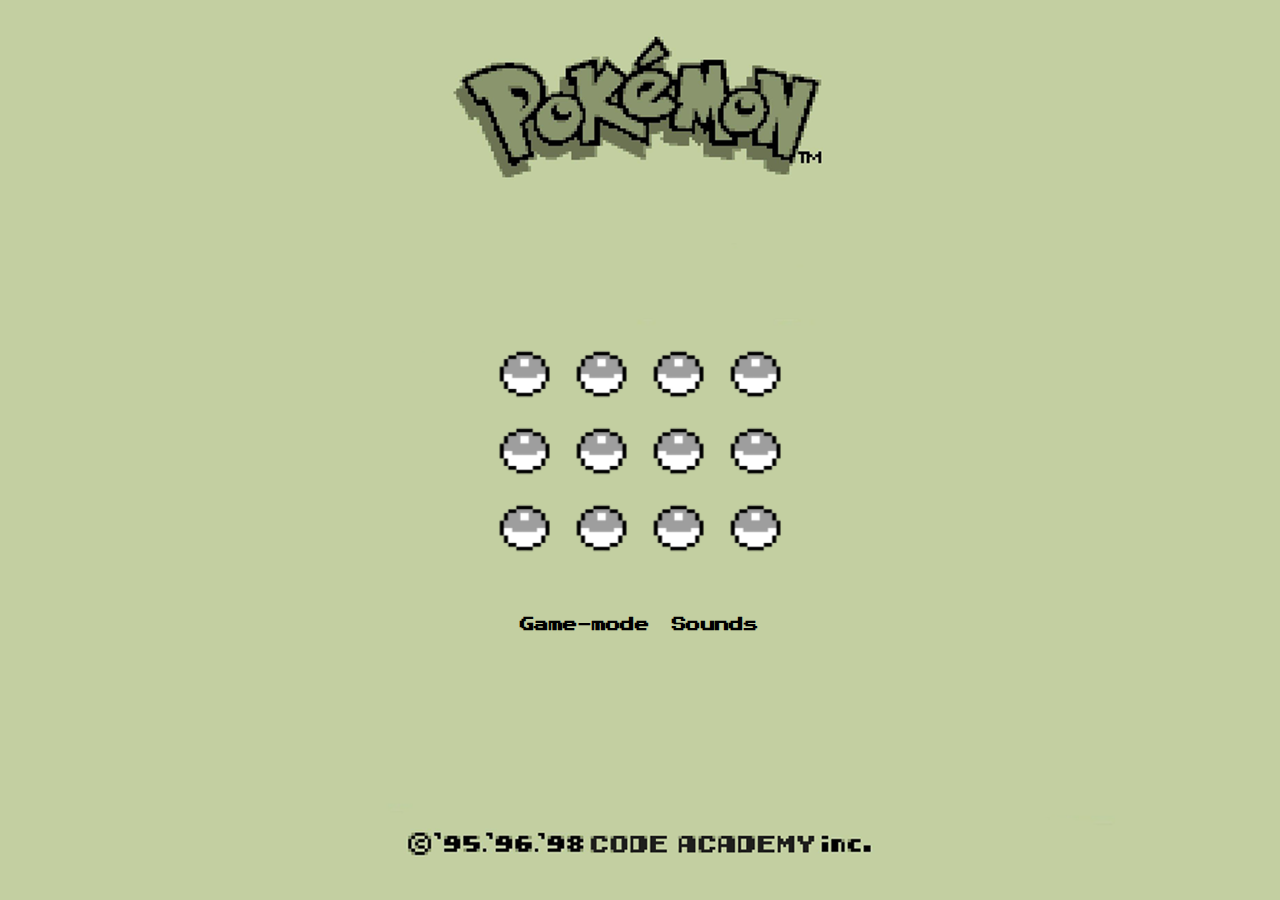
==== index.html @ 51b7ea5a "Added error check for game mode change" ====
<!DOCTYPE html>
<html lang="en">

<head>
  <meta charset="UTF-8">
  <meta http-equiv="X-UA-Compatible" content="IE=edge">
  <meta name="viewport" content="width=device-width, initial-scale=1.0">
  <link rel="stylesheet" href="https://cdn.jsdelivr.net/npm/bootstrap@5.2.3/dist/css/bootstrap.min.css">
  <link rel="stylesheet" href="assets/css/style.css">
  <title>Javasctipt Game</title>
</head>

<body>

<!-- navbar -->

<audio id="audioElement">
  <source src="/assets/images/Y2Mate.is - Game Corner Theme - Pokemon Red  Blue  Yellow-a-QPI3hKxDg-128k-1654582935888.mp3" type="audio/mpeg">
</audio>

  <!--modal-->

  <div class="modal fade" id="exampleModal" tabindex="-1" aria-labelledby="exampleModalLabel" aria-hidden="true">
    <div class="modal-dialog">
      <div class="modal-content">
        <div class="modal-header">
          <h1 class="modal-title fs-5" id="exampleModalLabel">How to play</h1>
        </div>
        <div class="modal-body" id="modal-body-top">
          In this simple Pokemon theme game you will match the tiles in order to win
        </div>
        <div class="modal-body" id="modal-body-bottom">
          Each time the board is completed the cards will reset and shuffle oncemore for endless fun!
        </div>
        <div class="modal-footer">
          <button onmousedown="toggleSfx()" id="game-mode-button" type="button" class="btn btn-secondary" data-bs-dismiss="modal">Play without sound</button>
          <button onmousedown="toggleAudio()" id="sound-button" loop type="button" class="btn btn-secondary" data-bs-dismiss="modal">Play with sound</button>
          <button type="button" id="close-button" class="btn btn-secondary" data-bs-dismiss="modal">Close</button>
        </div>
      </div>
    </div>
  </div>

      <section id="home" >
        <div class="home container">
          <div class="logo">
            <img src="assets/images/pokemonlogo.png" alt="">
          </div>
    <div class="memory-game2">
      <div class="memory-card" data-framework="bulbasaur">
        <img class="front-face" src="assets/images/bulbasaur100.png"></img>
        <img onclick="bulb.play();" class="back-face" src="assets/images/pokeball100.png"></img>
      </div>
      <div class="memory-card" data-framework="bulbasaur">
        <img class="front-face" src="assets/images/bulbasaur100.png"></img>
        <img onmousedown="bulb.play();" class="back-face" src="assets/images/pokeball100.png"></img>
      </div>
      <div class="memory-card" data-framework="charmander">
        <img class="front-face" src="assets/images/charmander 100.png"></img>
        <img onmousedown="char.play();"  class="back-face" src="assets/images/pokeball100.png"></img>
      </div>
      <div class="memory-card" data-framework="charmander">
        <img class="front-face" src="assets/images/charmander 100.png"></img>
        <img onmousedown="char.play();"  class="back-face" src="assets/images/pokeball100.png"></img>
      </div>
      <div class="memory-card" data-framework="squirtle">
        <img class="front-face" src="assets/images/squirtle100.png"></img>
        <img onmousedown="squir.play();"  class="back-face" src="assets/images/pokeball100.png"></img>
      </div>
      <div class="memory-card" data-framework="squirtle">
        <img class="front-face" src="assets/images/squirtle100.png"></img>
        <img onmousedown="squir.play();"  class="back-face" src="assets/images/pokeball100.png"></img>
      </div>
      <div class="memory-card" data-framework="haunter">
        <img class="front-face" src="assets/images/haunter100.png"></img>
        <img onmousedown="haunt.play();"  class="back-face" src="assets/images/pokeball100.png"></img>
      </div>
      <div class="memory-card" data-framework="haunter">
        <img class="front-face" src="assets/images/haunter100.png"></img>
        <img onmousedown="haunt.play();"  class="back-face" src="assets/images/pokeball100.png"></img>
      </div>
      <div class="memory-card" data-framework="mewtwo">
        <img class="front-face" src="assets/images/mewtwo100.png"></img>
        <img onmousedown="mew.play();"  class="back-face" src="assets/images/pokeball100.png"></img>
      </div>
      <div class="memory-card" data-framework="mewtwo">
        <img class="front-face" src="assets/images/mewtwo100.png"></img>
        <img onmousedown="mew.play();"  class="back-face" src="assets/images/pokeball100.png"></img>
      </div>
      <div class="memory-card" data-framework="pikachu">
        <img class="front-face" src="assets/images/pikachu100.png"></img>
        <img onmousedown="pika.play();"  class="back-face" src="assets/images/pokeball100.png"></img>
      </div>
      <div class="memory-card" data-framework="pikachu">
        <img class="front-face" src="assets/images/pikachu100.png"></img>
        <img onmousedown="pika.play();"  class="back-face" src="assets/images/pokeball100.png"></img>
      </div>
      <div class="memory-card harder" data-framework="butterfree">
        <img class="front-face" src="assets/images/butterfree100.png"></img>
        <img onmousedown="butter.play();"  class="back-face" src="assets/images/pokeball100.png"></img>
      </div>
      <div class="memory-card harder" data-framework="butterfree">
        <img class="front-face" src="assets/images/butterfree100.png"></img>
        <img onmousedown="butter.play();"  class="back-face" src="assets/images/pokeball100.png"></img>
      </div>
      <div class="memory-card harder" data-framework="nidoking">
        <img class="front-face" src="assets/images/nidoking100.png"></img>
        <img onmousedown="nido.play();"  class="back-face" src="assets/images/pokeball100.png"></img>
      </div>
      <div class="memory-card harder" data-framework="nidoking">
        <img class="front-face" src="assets/images/nidoking100.png"></img>
        <img onmousedown="nido.play();"  class="back-face" src="assets/images/pokeball100.png"></img>
      </div>
    </div>
    <div class="credit">
      <img src="assets/images/credit.png" alt="">
    </div>
    <div class="buttons">
      <button id="commentButton" onmousedown="toggleElements()" type="button">
        Game-mode
      </button>
      <button onmousedown="toggleAudio(),toggleSfx()" type="button">
        Sounds
      </button>
    </div>
  </div>
  </section>

  <!--scripts-->

  <script src="assets/js/app.js"></script>
  <script src="assets/js/sfx.js"></script>
  <script src="assets/js/difficulty.js"></script>
  <script src="assets/js/modal.js"></script>
  <script src="https://cdn.jsdelivr.net/npm/bootstrap@5.2.3/dist/js/bootstrap.min.js"></script>
</body>

</html>
---- assets/css/style.css ----
@import url('https://fonts.googleapis.com/css2?family=Press+Start+2P&display=swap');

* {
    padding: 0;
    margin: 0;
    box-sizing: border-box;

}

body {
    font-family: "Press Start 2P", sans-serif !important;
    font-size: smaller;
}

img {
    height: 100%;
    width: 100%;
    object-fit: cover;
}

/*----game-----*/

.memory-game,
.memory-card {
    scale: 0.8;
}

.front-face,
.back-face {
    width: 100px;
    height: 100px;
    position: absolute;
    border-radius: 5px;
    backface-visibility: hidden;


}

.front-face {
    transform: rotateY(180deg);
}


html {
    scroll-behavior: smooth;

}

.credit {
    position: absolute;
    bottom: 30px;
}

.container {
    min-height: 100vh;
    width: 100%;
    display: flex;
    align-items: center;
    justify-content: center;
}

.harder {
    display: none;
}

#invisible {
    display: none;
}

.memory-game {
    display: grid;
    grid-template-columns: repeat(4, auto);
    max-width: 100%;
    justify-content: center;
    perspective: 1000px;
    z-index: 100;
}

.memory-game2 {
        display: grid;
        grid-template-columns: repeat(4, auto);
        max-width: 100%;
        justify-content: center;
        perspective: 1000px;
        z-index: 100;
        scale: 0.7;
    }

.memory-card {
    width: 100px;
    height: 100px;
    position: relative;
    margin: 5px;
    transform: scale(1);
    transform-style: preserve-3d;
    transition: transform .5s;
}

.memory-card:active {
    transform: scale(.97);
    transition: .2s;
}

.memory-card.flip {
    transform: rotateY(180deg);
}

/*-----navbar-----*/

.navbar {
    position: fixed;
    top: 0;
    left: 0;
    z-index: 100;
    width: 100%;
    padding-left: 20px;
    padding-right: 20px;
}

.navbar a {
    color: rgb(200, 200, 200);
}

/*-----home-----*/

#close-button {
    display: none;
}

#home {
    background-image: url(../images/gbbackground.png);
    background-size: cover;
    background-position: top center;
    position: relative;
    z-index: 1;
}

.logo {
    position: absolute;
    top:30px;
}

.buttons {
    position: absolute;
    padding-top: 350px;
}

.btn {
    color:black;
    background-color:rgba(138, 149, 107,0.0);
    border:none;
    }


    .hidden {
        display: none;
      }

.how-to,
.reset {
    margin:5px;
        background-image: url(../images/how.png);
        background-repeat: no-repeat;
        height: 50px;
        width: 120px;
        border: none;
      }
      
      button span {
        display: none;
      }

      button {
        border: none;
        padding: 10px;
    background-color: transparent;
    scale: 1.1;
    font-weight: 600;
      }



/*-----Contact Me-----*/

#contact {
    background-image: url(../images/164022-GameBoy-gamepad-minimalism-video-games.jpg);
    background-size: cover;
    background-position: top center;
    position: relative;
    z-index: 1;
}

.modal {
    position: absolute;
    text-align: center;
    padding: 0!important;
    
  }

  .modal-content {
    display: inline-block;
    padding: 8px 9px;
    color:black;
    font-size: 1.1rem;
    background-color:rgba(138, 149, 107,0.9);
}

  .modal:before {
    content: '';
    display: inline-block;
    height: 100%;
    vertical-align: middle;
    margin-right: -4px;
  }
  .modal-dialog {
    display: inline-block;
    text-align: left;
    vertical-align: middle;
  }

/*-----404 page----*/

#text404 {
    text-align:center;
   position:absolute;
    font-size: xx-large;
    padding-top: 500px;
}

#img404 {
justify-content: center;
z-index: 100;
scale: 0.7;

}

/*-----media-----*/

 @media only screen and (max-width: 480px) {

    #text404 {
        text-align:center;
       position:absolute;
        font-size: medium;
        padding-top: 500px;
    }

    .memory-game,
    .memory-card {
        scale: 0.7;
    }

.modal {
    position: absolute;
    text-align: center;
    padding: 0!important;
    
  }
  .modal:before {
    content: '';
    display: inline-block;
    height: 5%;
    vertical-align: middle;
    margin-right: -4px;
  }
  .modal-dialog {
    display: inline-block;
    text-align: left;
    vertical-align: middle;
  }

}

#audioplayer {
    display: none;
}
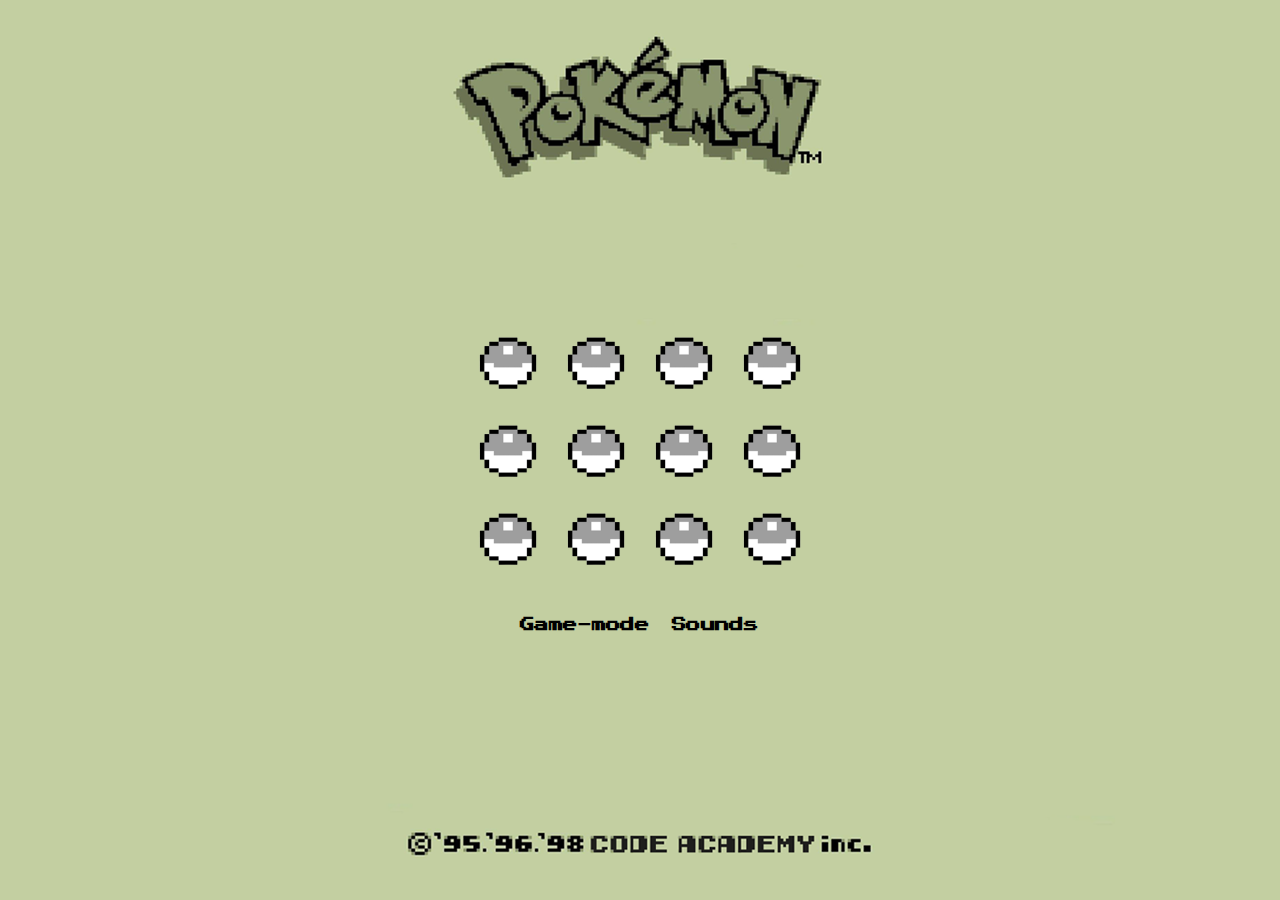
==== commit ac4d1cb3: "Clean up html and format" ====
--- a/index.html
+++ b/index.html
@@ -11,12 +11,6 @@
 </head>
 
 <body>
-
-<!-- navbar -->
-
-<audio id="audioElement">
-  <source src="/assets/images/Y2Mate.is - Game Corner Theme - Pokemon Red  Blue  Yellow-a-QPI3hKxDg-128k-1654582935888.mp3" type="audio/mpeg">
-</audio>
 
   <!--modal-->
 
@@ -33,98 +27,100 @@
           Each time the board is completed the cards will reset and shuffle oncemore for endless fun!
         </div>
         <div class="modal-footer">
-          <button onmousedown="toggleSfx()" id="game-mode-button" type="button" class="btn btn-secondary" data-bs-dismiss="modal">Play without sound</button>
-          <button onmousedown="toggleAudio()" id="sound-button" loop type="button" class="btn btn-secondary" data-bs-dismiss="modal">Play with sound</button>
+          <button onmousedown="toggleSfx()" id="game-mode-button" type="button" class="btn btn-secondary"
+            data-bs-dismiss="modal">Play without sound</button>
+          <button onmousedown="toggleAudio()" id="sound-button" type="button" class="btn btn-secondary"
+            data-bs-dismiss="modal">Play with sound</button>
           <button type="button" id="close-button" class="btn btn-secondary" data-bs-dismiss="modal">Close</button>
         </div>
       </div>
     </div>
   </div>
 
-      <section id="home" >
-        <div class="home container">
-          <div class="logo">
-            <img src="assets/images/pokemonlogo.png" alt="">
-          </div>
-    <div class="memory-game2">
-      <div class="memory-card" data-framework="bulbasaur">
-        <img class="front-face" src="assets/images/bulbasaur100.png"></img>
-        <img onclick="bulb.play();" class="back-face" src="assets/images/pokeball100.png"></img>
+  <div id="home">
+    <div class="home container">
+      <div class="logo">
+        <img src="assets/images/pokemonlogo.png" alt="">
       </div>
-      <div class="memory-card" data-framework="bulbasaur">
-        <img class="front-face" src="assets/images/bulbasaur100.png"></img>
-        <img onmousedown="bulb.play();" class="back-face" src="assets/images/pokeball100.png"></img>
+      <div class="memory-game">
+        <div class="memory-card" data-framework="bulbasaur">
+          <img class="front-face" src="assets/images/bulbasaur100.png" alt="bulbasaur">
+          <img onclick="bulb.play();" class="back-face" src="assets/images/pokeball100.png" alt="pokeball100">
+        </div>
+        <div class="memory-card" data-framework="bulbasaur">
+          <img class="front-face" src="assets/images/bulbasaur100.png" alt="bulbasaur">
+          <img onmousedown="bulb.play();" class="back-face" src="assets/images/pokeball100.png" alt="pokeball100">
+        </div>
+        <div class="memory-card" data-framework="charmander">
+          <img class="front-face" src="assets/images/charmander100.png" alt="charmander">
+          <img onmousedown="char.play();" class="back-face" src="assets/images/pokeball100.png" alt="pokeball100">
+        </div>
+        <div class="memory-card" data-framework="charmander">
+          <img class="front-face" src="assets/images/charmander100.png" alt="charmander">
+          <img onmousedown="char.play();" class="back-face" src="assets/images/pokeball100.png" alt="pokeball100">
+        </div>
+        <div class="memory-card" data-framework="squirtle">
+          <img class="front-face" src="assets/images/squirtle100.png" alt="squirtle">
+          <img onmousedown="squir.play();" class="back-face" src="assets/images/pokeball100.png" alt="pokeball100">
+        </div>
+        <div class="memory-card" data-framework="squirtle">
+          <img class="front-face" src="assets/images/squirtle100.png" alt="squirtle">
+          <img onmousedown="squir.play();" class="back-face" src="assets/images/pokeball100.png" alt="pokeball100">
+        </div>
+        <div class="memory-card" data-framework="haunter">
+          <img class="front-face" src="assets/images/haunter100.png" alt="haunter">
+          <img onmousedown="haunt.play();" class="back-face" src="assets/images/pokeball100.png" alt="pokeball100">
+        </div>
+        <div class="memory-card" data-framework="haunter">
+          <img class="front-face" src="assets/images/haunter100.png" alt="haunter">
+          <img onmousedown="haunt.play();" class="back-face" src="assets/images/pokeball100.png" alt="pokeball100">
+        </div>
+        <div class="memory-card" data-framework="mewtwo">
+          <img class="front-face" src="assets/images/mewtwo100.png" alt="mewtwo">
+          <img onmousedown="mew.play();" class="back-face" src="assets/images/pokeball100.png" alt="pokeball100">
+        </div>
+        <div class="memory-card" data-framework="mewtwo">
+          <img class="front-face" src="assets/images/mewtwo100.png" alt="mewtwo">
+          <img onmousedown="mew.play();" class="back-face" src="assets/images/pokeball100.png" alt="pokeball100">
+        </div>
+        <div class="memory-card" data-framework="pikachu">
+          <img class="front-face" src="assets/images/pikachu100.png" alt="pikachu">
+          <img onmousedown="pika.play();" class="back-face" src="assets/images/pokeball100.png" alt="pokeball100">
+        </div>
+        <div class="memory-card" data-framework="pikachu">
+          <img class="front-face" src="assets/images/pikachu100.png" alt="pikachu">
+          <img onmousedown="pika.play();" class="back-face" src="assets/images/pokeball100.png" alt="pokeball100">
+        </div>
+        <div class="memory-card harder" data-framework="butterfree">
+          <img class="front-face" src="assets/images/butterfree100.png" alt="butterfree">
+          <img onmousedown="butter.play();" class="back-face" src="assets/images/pokeball100.png" alt="pokeball100">
+        </div>
+        <div class="memory-card harder" data-framework="butterfree">
+          <img class="front-face" src="assets/images/butterfree100.png" alt="butterfree">
+          <img onmousedown="butter.play();" class="back-face" src="assets/images/pokeball100.png" alt="pokeball100">
+        </div>
+        <div class="memory-card harder" data-framework="nidoking">
+          <img class="front-face" src="assets/images/nidoking100.png" alt="nidoking">
+          <img onmousedown="nido.play();" class="back-face" src="assets/images/pokeball100.png" alt="pokeball100">
+        </div>
+        <div class="memory-card harder" data-framework="nidoking">
+          <img class="front-face" src="assets/images/nidoking100.png" alt="nidoking">
+          <img onmousedown="nido.play();" class="back-face" src="assets/images/pokeball100.png" alt="pokeball100">
+        </div>
       </div>
-      <div class="memory-card" data-framework="charmander">
-        <img class="front-face" src="assets/images/charmander 100.png"></img>
-        <img onmousedown="char.play();"  class="back-face" src="assets/images/pokeball100.png"></img>
+      <div class="credit">
+        <img src="assets/images/credit.png" alt="">
       </div>
-      <div class="memory-card" data-framework="charmander">
-        <img class="front-face" src="assets/images/charmander 100.png"></img>
-        <img onmousedown="char.play();"  class="back-face" src="assets/images/pokeball100.png"></img>
-      </div>
-      <div class="memory-card" data-framework="squirtle">
-        <img class="front-face" src="assets/images/squirtle100.png"></img>
-        <img onmousedown="squir.play();"  class="back-face" src="assets/images/pokeball100.png"></img>
-      </div>
-      <div class="memory-card" data-framework="squirtle">
-        <img class="front-face" src="assets/images/squirtle100.png"></img>
-        <img onmousedown="squir.play();"  class="back-face" src="assets/images/pokeball100.png"></img>
-      </div>
-      <div class="memory-card" data-framework="haunter">
-        <img class="front-face" src="assets/images/haunter100.png"></img>
-        <img onmousedown="haunt.play();"  class="back-face" src="assets/images/pokeball100.png"></img>
-      </div>
-      <div class="memory-card" data-framework="haunter">
-        <img class="front-face" src="assets/images/haunter100.png"></img>
-        <img onmousedown="haunt.play();"  class="back-face" src="assets/images/pokeball100.png"></img>
-      </div>
-      <div class="memory-card" data-framework="mewtwo">
-        <img class="front-face" src="assets/images/mewtwo100.png"></img>
-        <img onmousedown="mew.play();"  class="back-face" src="assets/images/pokeball100.png"></img>
-      </div>
-      <div class="memory-card" data-framework="mewtwo">
-        <img class="front-face" src="assets/images/mewtwo100.png"></img>
-        <img onmousedown="mew.play();"  class="back-face" src="assets/images/pokeball100.png"></img>
-      </div>
-      <div class="memory-card" data-framework="pikachu">
-        <img class="front-face" src="assets/images/pikachu100.png"></img>
-        <img onmousedown="pika.play();"  class="back-face" src="assets/images/pokeball100.png"></img>
-      </div>
-      <div class="memory-card" data-framework="pikachu">
-        <img class="front-face" src="assets/images/pikachu100.png"></img>
-        <img onmousedown="pika.play();"  class="back-face" src="assets/images/pokeball100.png"></img>
-      </div>
-      <div class="memory-card harder" data-framework="butterfree">
-        <img class="front-face" src="assets/images/butterfree100.png"></img>
-        <img onmousedown="butter.play();"  class="back-face" src="assets/images/pokeball100.png"></img>
-      </div>
-      <div class="memory-card harder" data-framework="butterfree">
-        <img class="front-face" src="assets/images/butterfree100.png"></img>
-        <img onmousedown="butter.play();"  class="back-face" src="assets/images/pokeball100.png"></img>
-      </div>
-      <div class="memory-card harder" data-framework="nidoking">
-        <img class="front-face" src="assets/images/nidoking100.png"></img>
-        <img onmousedown="nido.play();"  class="back-face" src="assets/images/pokeball100.png"></img>
-      </div>
-      <div class="memory-card harder" data-framework="nidoking">
-        <img class="front-face" src="assets/images/nidoking100.png"></img>
-        <img onmousedown="nido.play();"  class="back-face" src="assets/images/pokeball100.png"></img>
+      <div class="buttons">
+        <button id="commentButton" onmousedown="toggleElements()" type="button">
+          Game-mode
+        </button>
+        <button onmousedown="toggleAudio(),toggleSfx()" type="button">
+          Sounds
+        </button>
       </div>
     </div>
-    <div class="credit">
-      <img src="assets/images/credit.png" alt="">
-    </div>
-    <div class="buttons">
-      <button id="commentButton" onmousedown="toggleElements()" type="button">
-        Game-mode
-      </button>
-      <button onmousedown="toggleAudio(),toggleSfx()" type="button">
-        Sounds
-      </button>
-    </div>
   </div>
-  </section>
 
   <!--scripts-->
 
--- a/assets/css/style.css
+++ b/assets/css/style.css
@@ -77,14 +77,14 @@
 }
 
 .memory-game2 {
-        display: grid;
-        grid-template-columns: repeat(4, auto);
-        max-width: 100%;
-        justify-content: center;
-        perspective: 1000px;
-        z-index: 100;
-        scale: 0.7;
-    }
+    display: grid;
+    grid-template-columns: repeat(4, auto);
+    max-width: 100%;
+    justify-content: center;
+    perspective: 1000px;
+    z-index: 100;
+    scale: 0.7;
+}
 
 .memory-card {
     width: 100px;
@@ -137,110 +137,109 @@
 
 .logo {
     position: absolute;
-    top:30px;
-}
-
-.buttons {
-    position: absolute;
-    padding-top: 350px;
-}
-
-.btn {
-    color:black;
-    background-color:rgba(138, 149, 107,0.0);
-    border:none;
-    }
-
-
-    .hidden {
-        display: none;
-      }
-
-.how-to,
-.reset {
-    margin:5px;
-        background-image: url(../images/how.png);
-        background-repeat: no-repeat;
-        height: 50px;
-        width: 120px;
-        border: none;
-      }
-      
-      button span {
-        display: none;
-      }
-
-      button {
-        border: none;
-        padding: 10px;
-    background-color: transparent;
-    scale: 1.1;
-    font-weight: 600;
-      }
-
-
-
-/*-----Contact Me-----*/
-
-#contact {
-    background-image: url(../images/164022-GameBoy-gamepad-minimalism-video-games.jpg);
-    background-size: cover;
-    background-position: top center;
-    position: relative;
-    z-index: 1;
-}
+    top: 30px;
+}
+
+
+
+
+
+/*-----Modal-----*/
 
 .modal {
     position: absolute;
     text-align: center;
-    padding: 0!important;
-    
-  }
-
-  .modal-content {
+    padding: 0 !important;
+
+}
+
+.modal-content {
     display: inline-block;
     padding: 8px 9px;
-    color:black;
+    color: black;
     font-size: 1.1rem;
-    background-color:rgba(138, 149, 107,0.9);
-}
-
-  .modal:before {
+    background-color: rgba(138, 149, 107, 0.9);
+}
+
+.modal:before {
     content: '';
     display: inline-block;
     height: 100%;
     vertical-align: middle;
     margin-right: -4px;
-  }
-  .modal-dialog {
+}
+
+.modal-dialog {
     display: inline-block;
     text-align: left;
     vertical-align: middle;
-  }
+}
+
+.buttons {
+    position: absolute;
+    padding-top: 350px;
+}
+
+.btn {
+    color: black;
+    background-color: rgba(138, 149, 107, 0.0);
+    border: none;
+}
+
+
+.hidden {
+    display: none;
+}
+
+.how-to,
+.reset {
+    margin: 5px;
+    background-image: url(../images/how.png);
+    background-repeat: no-repeat;
+    height: 50px;
+    width: 120px;
+    border: none;
+}
+
+button span {
+    display: none;
+}
+
+button {
+    border: none;
+    padding: 10px;
+    background-color: transparent;
+    scale: 1.1;
+    font-weight: 600;
+}
+
+#close-button {
+    display: none;
+}
 
 /*-----404 page----*/
 
 #text404 {
-    text-align:center;
-   position:absolute;
+    text-align: center;
+    position: absolute;
     font-size: xx-large;
     padding-top: 500px;
 }
 
 #img404 {
-justify-content: center;
-z-index: 100;
-scale: 0.7;
+    justify-content: center;
+    z-index: 100;
+    scale: 0.7;
 
 }
 
 /*-----media-----*/
 
- @media only screen and (max-width: 480px) {
+@media only screen and (max-width: 480px) {
 
     #text404 {
-        text-align:center;
-       position:absolute;
+        text-align: center;
+        position: absolute;
         font-size: medium;
         padding-top: 500px;
     }
@@ -250,24 +249,26 @@
         scale: 0.7;
     }
 
-.modal {
-    position: absolute;
-    text-align: center;
-    padding: 0!important;
-    
-  }
-  .modal:before {
-    content: '';
-    display: inline-block;
-    height: 5%;
-    vertical-align: middle;
-    margin-right: -4px;
-  }
-  .modal-dialog {
-    display: inline-block;
-    text-align: left;
-    vertical-align: middle;
-  }
+    .modal {
+        position: absolute;
+        text-align: center;
+        padding: 0 !important;
+
+    }
+
+    .modal:before {
+        content: '';
+        display: inline-block;
+        height: 5%;
+        vertical-align: middle;
+        margin-right: -4px;
+    }
+
+    .modal-dialog {
+        display: inline-block;
+        text-align: left;
+        vertical-align: middle;
+    }
 
 }
 
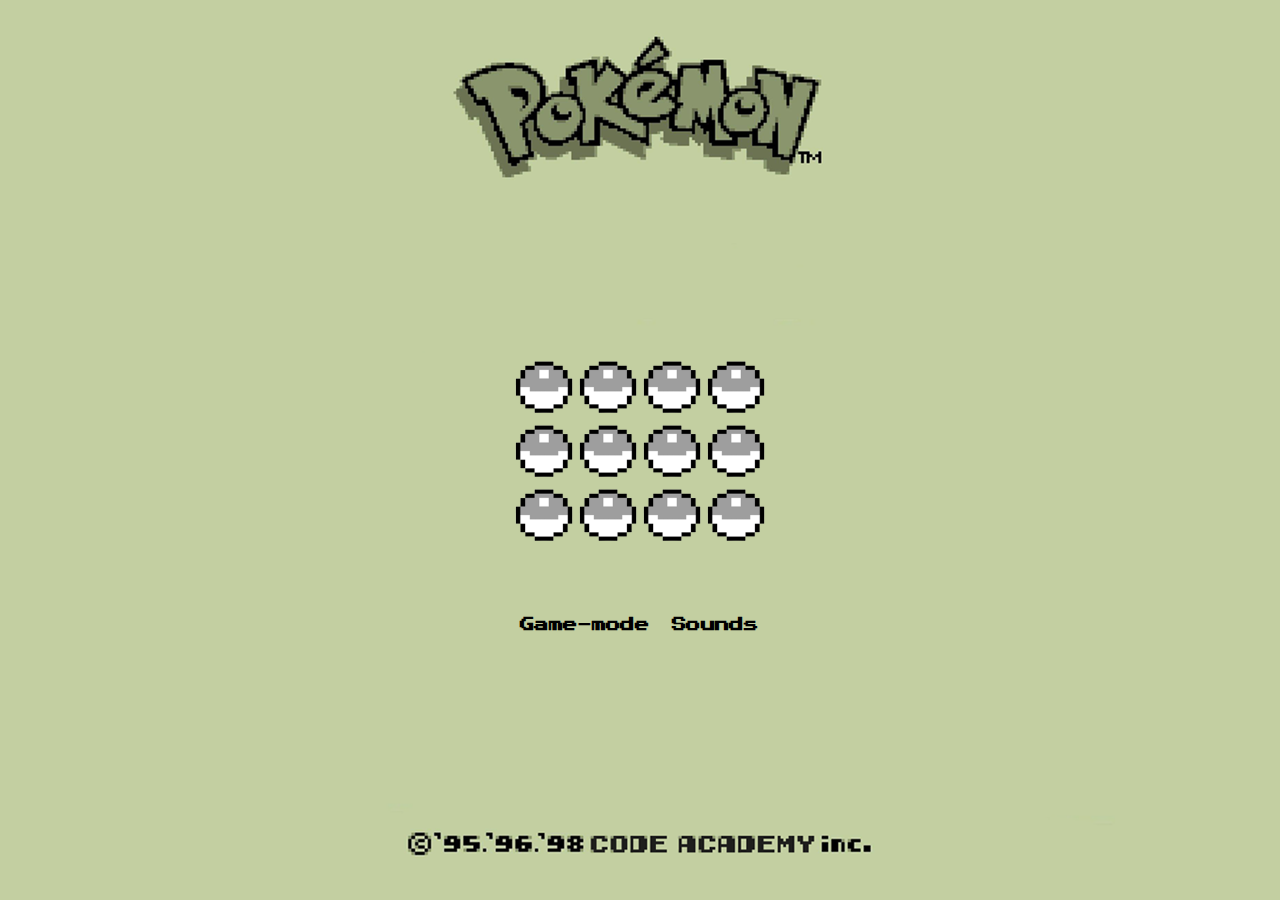
==== commit f5bcbe0f: "Remove modal and audio html from 404 page" ====
--- a/index.html
+++ b/index.html
@@ -37,7 +37,8 @@
     </div>
   </div>
 
-  <div id="home">
+  <section id="home">
+    <h1>gamespace</h1>
     <div class="home container">
       <div class="logo">
         <img src="assets/images/pokemonlogo.png" alt="">
@@ -120,7 +121,7 @@
         </button>
       </div>
     </div>
-  </div>
+  </section>
 
   <!--scripts-->
 
--- a/assets/css/style.css
+++ b/assets/css/style.css
@@ -90,7 +90,7 @@
     width: 100px;
     height: 100px;
     position: relative;
-    margin: 5px;
+    margin: -10px;
     transform: scale(1);
     transform-style: preserve-3d;
     transition: transform .5s;
@@ -138,6 +138,11 @@
 .logo {
     position: absolute;
     top: 30px;
+}
+
+h1 {
+position: absolute;
+visibility: hidden;
 }
 
 
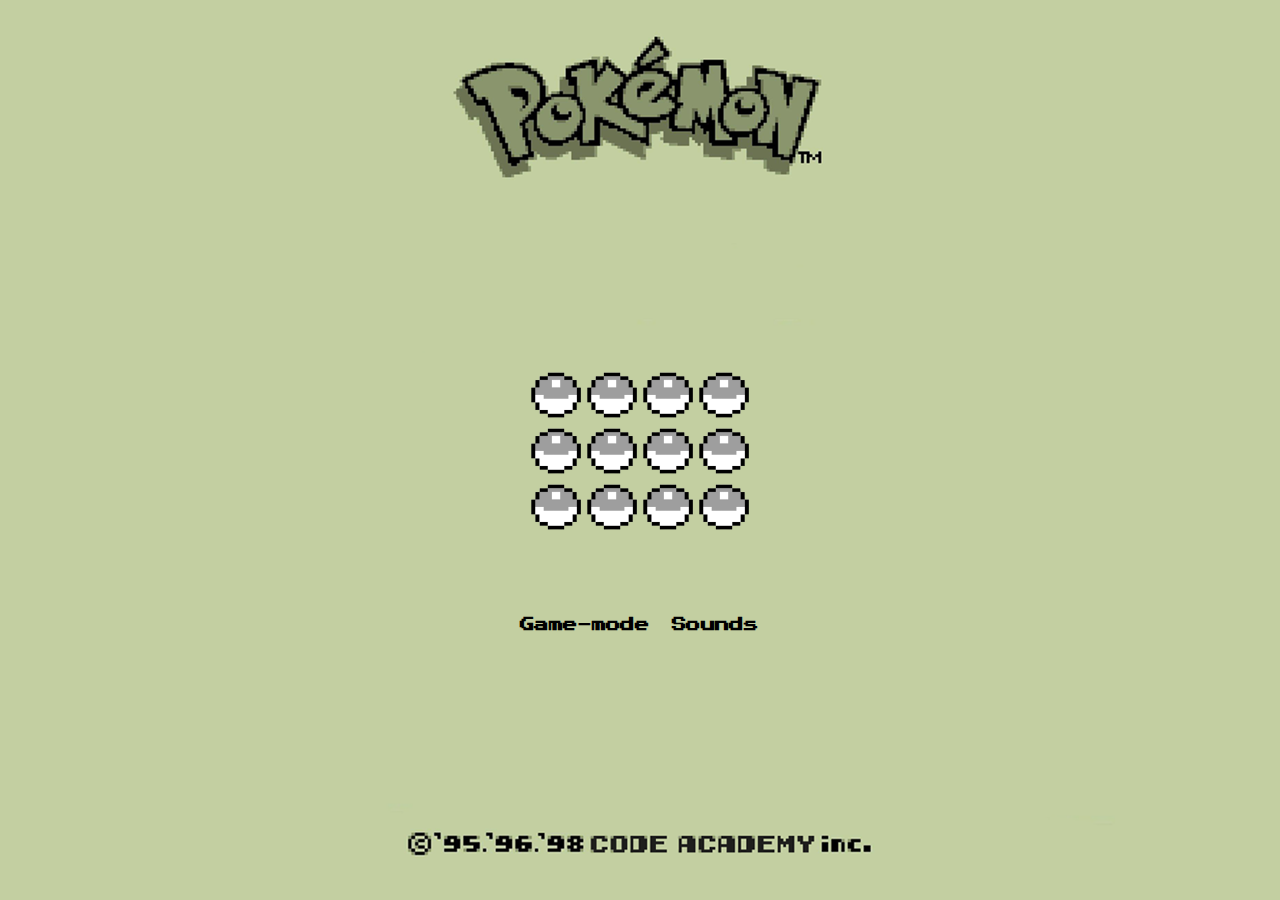
==== commit 1ff49161: "Remove navbar css section" ====
--- a/index.html
+++ b/index.html
@@ -37,8 +37,9 @@
     </div>
   </div>
 
+  <main>
   <section id="home">
-    <h1>gamespace</h1>
+    <h1 class="hidden-title">gamespace</h1>
     <div class="home container">
       <div class="logo">
         <img src="assets/images/pokemonlogo.png" alt="">
@@ -122,6 +123,7 @@
       </div>
     </div>
   </section>
+  </main>
 
   <!--scripts-->
 
--- a/assets/css/style.css
+++ b/assets/css/style.css
@@ -20,9 +20,8 @@
 
 /*----game-----*/
 
-.memory-game,
-.memory-card {
-    scale: 0.8;
+.memory-game {
+    transform: scale(0.7);
 }
 
 .front-face,
@@ -76,22 +75,13 @@
     z-index: 100;
 }
 
-.memory-game2 {
-    display: grid;
-    grid-template-columns: repeat(4, auto);
-    max-width: 100%;
-    justify-content: center;
-    perspective: 1000px;
-    z-index: 100;
-    scale: 0.7;
-}
 
 .memory-card {
     width: 100px;
     height: 100px;
     position: relative;
     margin: -10px;
-    transform: scale(1);
+    transform: scale(0.8);
     transform-style: preserve-3d;
     transition: transform .5s;
 }
@@ -103,22 +93,6 @@
 
 .memory-card.flip {
     transform: rotateY(180deg);
-}
-
-/*-----navbar-----*/
-
-.navbar {
-    position: fixed;
-    top: 0;
-    left: 0;
-    z-index: 100;
-    width: 100%;
-    padding-left: 20px;
-    padding-right: 20px;
-}
-
-.navbar a {
-    color: rgb(200, 200, 200);
 }
 
 /*-----home-----*/
@@ -140,13 +114,10 @@
     top: 30px;
 }
 
-h1 {
-position: absolute;
-visibility: hidden;
-}
-
-
-
+.hidden-title {
+    position: absolute;
+    visibility: hidden;
+}
 
 
 /*-----Modal-----*/
@@ -214,7 +185,7 @@
     border: none;
     padding: 10px;
     background-color: transparent;
-    scale: 1.1;
+    transform: scale(1.1);
     font-weight: 600;
 }
 
@@ -234,7 +205,7 @@
 #img404 {
     justify-content: center;
     z-index: 100;
-    scale: 0.7;
+    transform: scale(0.7);
 
 }
 
@@ -247,11 +218,6 @@
         position: absolute;
         font-size: medium;
         padding-top: 500px;
-    }
-
-    .memory-game,
-    .memory-card {
-        scale: 0.7;
     }
 
     .modal {
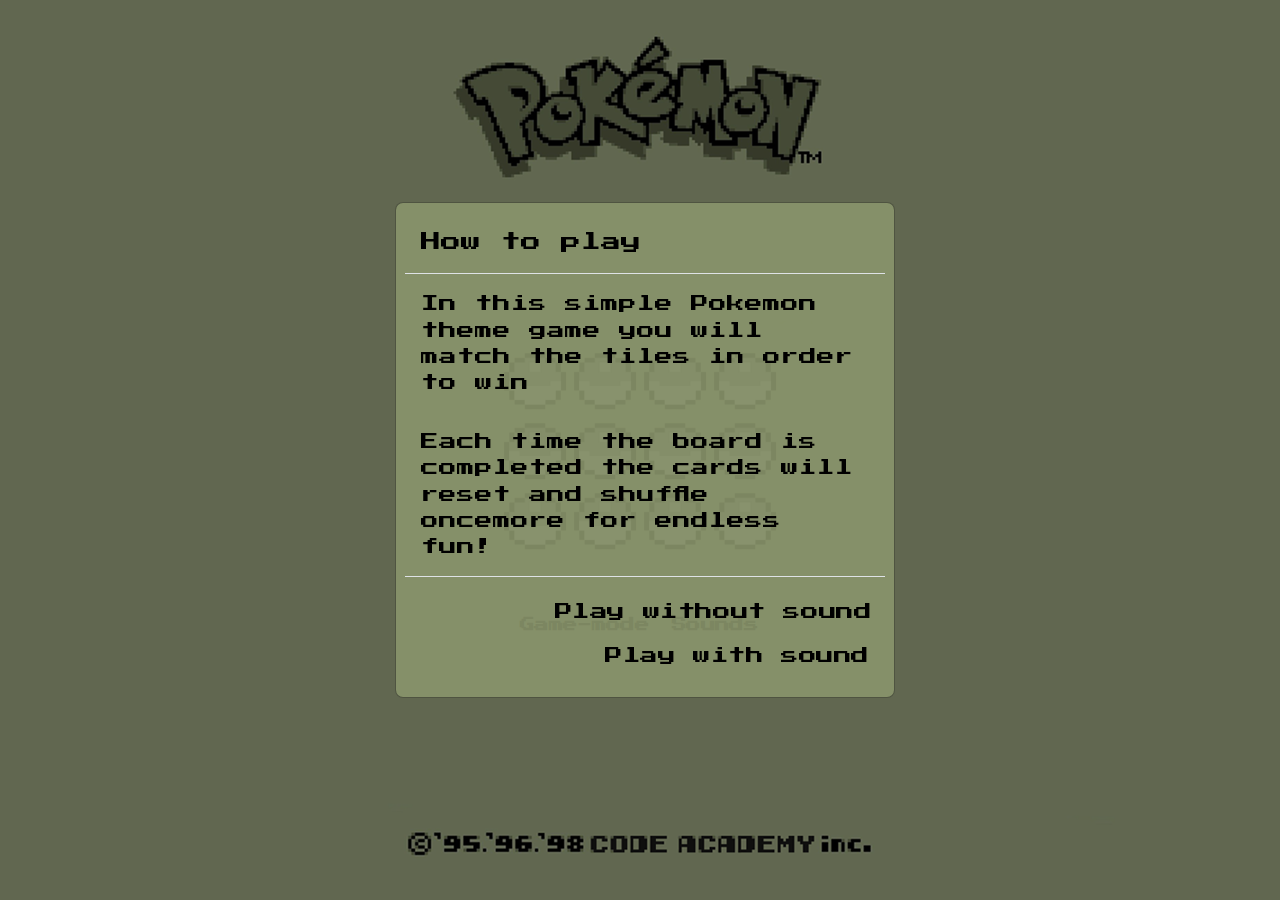
==== commit 9a4dd602: "Update modal to only close with buttons" ====
--- a/index.html
+++ b/index.html
@@ -13,8 +13,7 @@
 <body>
 
   <!--modal-->
-
-  <div class="modal fade" id="exampleModal" tabindex="-1" aria-labelledby="exampleModalLabel" aria-hidden="true">
+  <div class="modal fade" id="exampleModal" tabindex="-1" aria-labelledby="exampleModalLabel" aria-hidden="true" data-bs-backdrop="static">
     <div class="modal-dialog">
       <div class="modal-content">
         <div class="modal-header">
--- a/assets/css/style.css
+++ b/assets/css/style.css
@@ -31,11 +31,10 @@
     position: absolute;
     border-radius: 5px;
     backface-visibility: hidden;
-
-
 }
 
 .front-face {
+    transform: scale(0.8);
     transform: rotateY(180deg);
 }
 
@@ -80,8 +79,7 @@
     width: 100px;
     height: 100px;
     position: relative;
-    margin: -10px;
-    transform: scale(0.8);
+    scale:(0.8);
     transform-style: preserve-3d;
     transition: transform .5s;
 }
